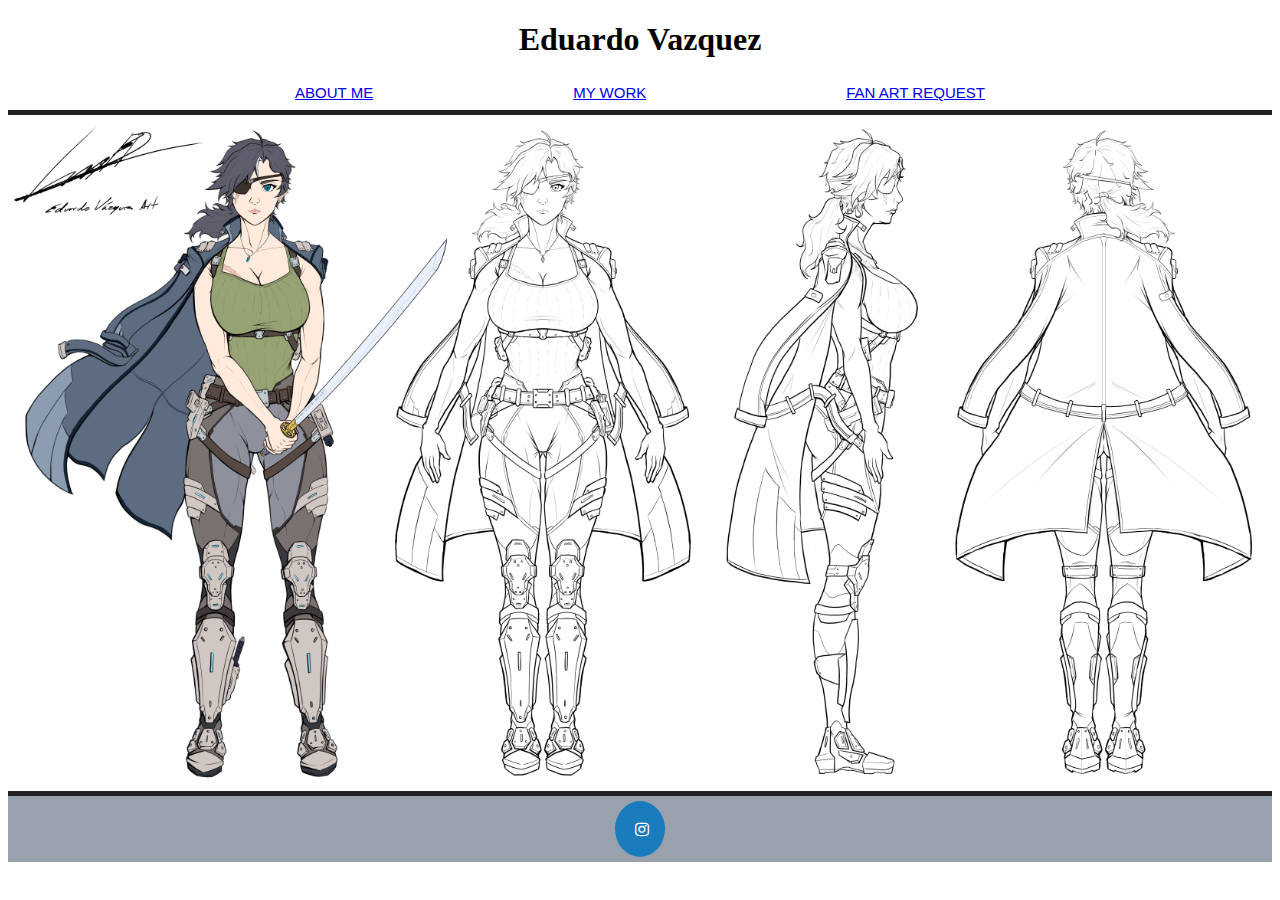
==== index.html @ 851e2a95 "Problemas con la pagina de inicio" ====
<!DOCTYPE html>
<html lang="en">
    <head>
        <meta chartset="UTF-8"/>
        <meta name="viewport" content="width=device-width, initial-scale=1"/>
        <title>Eduardo Vazquez</title>
        <link rel="stylesheet" href="style.css"/>
        <link rel="stylesheet" href="https://cdnjs.cloudflare.com/ajax/libs/font-awesome/4.7.0/css/font-awesome.min.css">
    </head>
    <body>
        <header id="head">
            <div>
                <h1>Eduardo Vazquez</h1>
            </div>
        </header>

        <main contenteditable="false">
            <div >
                <ul class="menu">
                    <li><a href="./About/Aboutme.html" title>About me</a></li>
                    <li><a href="./Works/Image1.html" title>My Work</a></li>
                    <li><a href="./FanArt/Fanart.html" title>Fan Art Request</a></li>
                    
                </ul>

            </div>



            <div class="slider">

                    <div class="slidefade" >
                        <img src="./PaginaWeb/Imagenes de portafolio/Portafolio1.png" alt="trabajo1" width="500px" height="300px">
                    </div>

                    <div class="slidefade">
                        <img src="./PaginaWeb/Imagenes de portafolio/Portafolio2.png" alt="trabajo2" width="500px" height="300px">
                    </div>

                    <div class="slidefade">
                        <img src="./PaginaWeb/Imagenes de portafolio/Portafolio3.png" alt="trabajo3" width="500px" height="300px">
                    </div>

                    <div class="slidefade">
                        <img src="./PaginaWeb/Imagenes de portafolio/Portafolio4.png" alt="trabajo4" width="500px" height="300px">
                    </div>

                    <div class="slidefade">
                        <img src="./PaginaWeb/Imagenes de portafolio/Portafolio5.png" alt="trabajo5" width="500px" height="300px">
                    </div>

                    <div class="slidefade">
                        <img src="./PaginaWeb/Imagenes de portafolio/Portafolio6.png" alt="trabajo6" width="500px" height="300px">
                    </div>
            </div>

        </main>

        <footer class="foot">
            <a href="https://www.instagram.com/lalovazc/" class="fa fa-instagram"></a>
        </footer>

        <script src="index.js"></script>
    </body>
</html>
---- style.css ----
*{box-sizing: border-box;}

#head{
    margin: 0%;
    padding: 0%;
    align-items: center;
    text-align: center;
}

.button{
    background-color: transparent;
    border-color: none;
}

.menu{
    margin-bottom: auto;
    list-style: none;
    height: 35px;
    display: flex;
    align-items: flex-end;
    justify-content: center;
    
}

ul {
    padding: 0 20px;
    margin: 0 0 20px 0;
    list-style: disc inside;
    display: inline-flex;
    border-bottom: 5px solid #222222;
    
}

li{
    font-family: 'Montserrat', sans-serif;
    font-weight: 300;
    font-size: 15px;
    color: #a76767;
    line-height: 35px;
    display: block;
    padding: 0 100px;
    text-transform: uppercase;
    border-bottom:none;
}


.foot{
    background-color: #99a1ad;
    text-align: center;
}

.foot img{
    max-width: 30px;
    max-height: 30px;
}

.bio{
    margin: auto;
    text-align: center;
    align-items: center;
    padding-top: 80px;
    padding-left: 100px;
    padding-right: 100px;
    padding-bottom: 70px;
    
}

img{
    vertical-align: center;
    width: 100%;
    height: 100%;
    min-width: auto;
    min-height: auto;
}

.image{
    justify-content: center;
    justify-items: center;
    display: block;
    min-width: auto;
    min-height: auto;
    border: 10px;
    margin: 50px;
    text-align: center;

    border-color: black;


    border-bottom: 20px solid #222222;
}

.bio img{
    width: 100%;
    height: 100%;
    max-width: 400px;
    max-height: 200px;
    min-width: auto;
    min-height: auto;
    border-radius: 50%;
}


main{
    border-bottom: 5px solid #222222;
}


.slider{
    position: relative;
    margin: auto;
}

.slidefade{
    display: none;
}



.fade {
    -webkit-animation-name: fade;
    -webkit-animation-duration: 2s;
    animation-name: fade;
    animation-duration: 2s;
}


.fa {
    padding: 20px;
    font-size: 30px;
    width: 50px;
    text-align: center;
    text-decoration: none;
    justify-content: center;
    margin: 5px 5px;
    border-radius: 50%;
  }
  
  .fa:hover {
      opacity: 0.7;
  }

  .fa-instagram {
    background: #1a7cbd;
    color: white;
  }
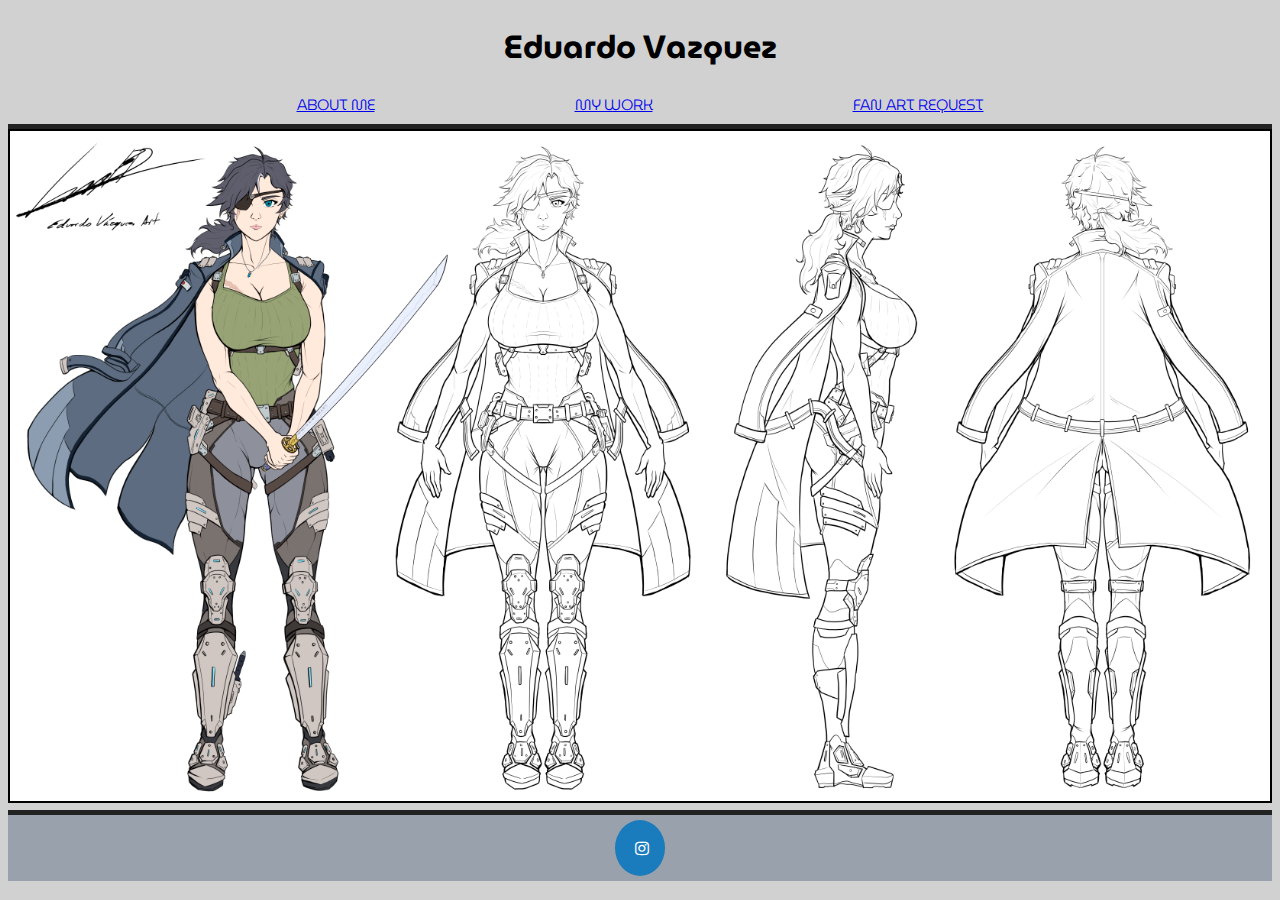
==== commit a177905f: "Merge pull request #1 from MrVlaba/MrVlaba-.version-2.0" ====
--- a/index.html
+++ b/index.html
@@ -6,6 +6,7 @@
         <title>Eduardo Vazquez</title>
         <link rel="stylesheet" href="style.css"/>
         <link rel="stylesheet" href="https://cdnjs.cloudflare.com/ajax/libs/font-awesome/4.7.0/css/font-awesome.min.css">
+        <link rel="stylesheet" href="https://fonts.googleapis.com/css2?family=MuseoModerno&display=swap" rel="stylesheet">
     </head>
     <body>
         <header id="head">
@@ -14,7 +15,7 @@
             </div>
         </header>
 
-        <main contenteditable="false">
+        <main class="sli" contenteditable="false">
             <div >
                 <ul class="menu">
                     <li><a href="./About/Aboutme.html" title>About me</a></li>
--- a/style.css
+++ b/style.css
@@ -1,15 +1,21 @@
 *{box-sizing: border-box;}
+
+body{
+    background-color:#d1d1d1;
+}
 
 #head{
     margin: 0%;
     padding: 0%;
     align-items: center;
     text-align: center;
+    font-family: 'MuseoModerno', cursive;
 }
 
 .button{
-    background-color: transparent;
+    background-color: red;
     border-color: none;
+    font-family: 'MuseoModerno', cursive;
 }
 
 .menu{
@@ -26,21 +32,19 @@
     padding: 0 20px;
     margin: 0 0 20px 0;
     list-style: disc inside;
-    display: inline-flex;
     border-bottom: 5px solid #222222;
     
 }
 
 li{
-    font-family: 'Montserrat', sans-serif;
+    font-family: 'MuseoModerno', cursive;
     font-weight: 300;
     font-size: 15px;
-    color: #a76767;
+    color: black;
     line-height: 35px;
     display: block;
-    padding: 0 100px;
+    padding: 1px 100px;
     text-transform: uppercase;
-    border-bottom:none;
 }
 
 
@@ -53,6 +57,7 @@
     max-width: 30px;
     max-height: 30px;
 }
+
 
 .bio{
     margin: auto;
@@ -62,21 +67,27 @@
     padding-left: 100px;
     padding-right: 100px;
     padding-bottom: 70px;
-    
+    font-family: 'MuseoModerno', cursive;
+    
+    
+}
+
+.fanarttitle{
+    font-family: 'MuseoModerno', cursive;
+    font-size: 20px;
+    font-weight: 300px;
 }
 
 img{
-    vertical-align: center;
     width: 100%;
     height: 100%;
     min-width: auto;
     min-height: auto;
+    border: 2px solid;
+    border-color: black;
 }
 
 .image{
-    justify-content: center;
-    justify-items: center;
-    display: block;
     min-width: auto;
     min-height: auto;
     border: 10px;
@@ -102,16 +113,18 @@
 
 main{
     border-bottom: 5px solid #222222;
+    font-family: 'MuseoModerno', cursive;
 }
 
 
 .slider{
-    position: relative;
-    margin: auto;
+    padding: 0%;
+    vertical-align: middle;
 }
 
 .slidefade{
     display: none;
+    vertical-align: middle;
 }
 
 
@@ -143,3 +156,80 @@
     background: #1a7cbd;
     color: white;
   }
+
+
+
+
+
+
+.task-empty{
+   text-align: center;
+}
+
+  .fanarttitle{
+      text-align: center;
+  }
+
+  .wrapper {
+    width: 100%;
+    max-width: 800px;
+    margin: auto;
+  }
+
+  button {
+    font-family: 'MuseoModerno', cursive;
+    font-size: 1em;
+    border: 2px solid;
+    background: white;
+    padding: 8px;
+    cursor: pointer;
+    min-width: 50px;
+    font-weight: bold;
+    transition: all 0.2s ease;
+  }
+  
+  button:hover {
+    background-color: var(--hl);
+  }
+
+
+  input {
+    font-size: 1em;
+    border: 2px solid;
+    border-color: black;
+    background: white;
+    padding: 0px;
+    font-family: 'MuseoModerno', cursive;
+  }
+
+  form {
+    margin-bottom: 8*5px;
+    display: flex;
+    flex-flow: row;
+    font-family: 'MuseoModerno', cursive;
+  }
+  
+  form input {
+    flex-grow: 1;
+    border-right: 0;
+  }
+  form button {
+    font-size: 1.5em;
+  }
+
+
+  ul li {
+  display: flex;
+  flex-flow: row;
+  align-items: stretch;
+  justify-content: space-between;
+  border-bottom: 0;
+  background-color: transparent;
+  transition: background 0.2s ease;
+  font-family: 'MuseoModerno', cursive;
+}
+
+.listfan{
+    align-content: block;
+    
+}
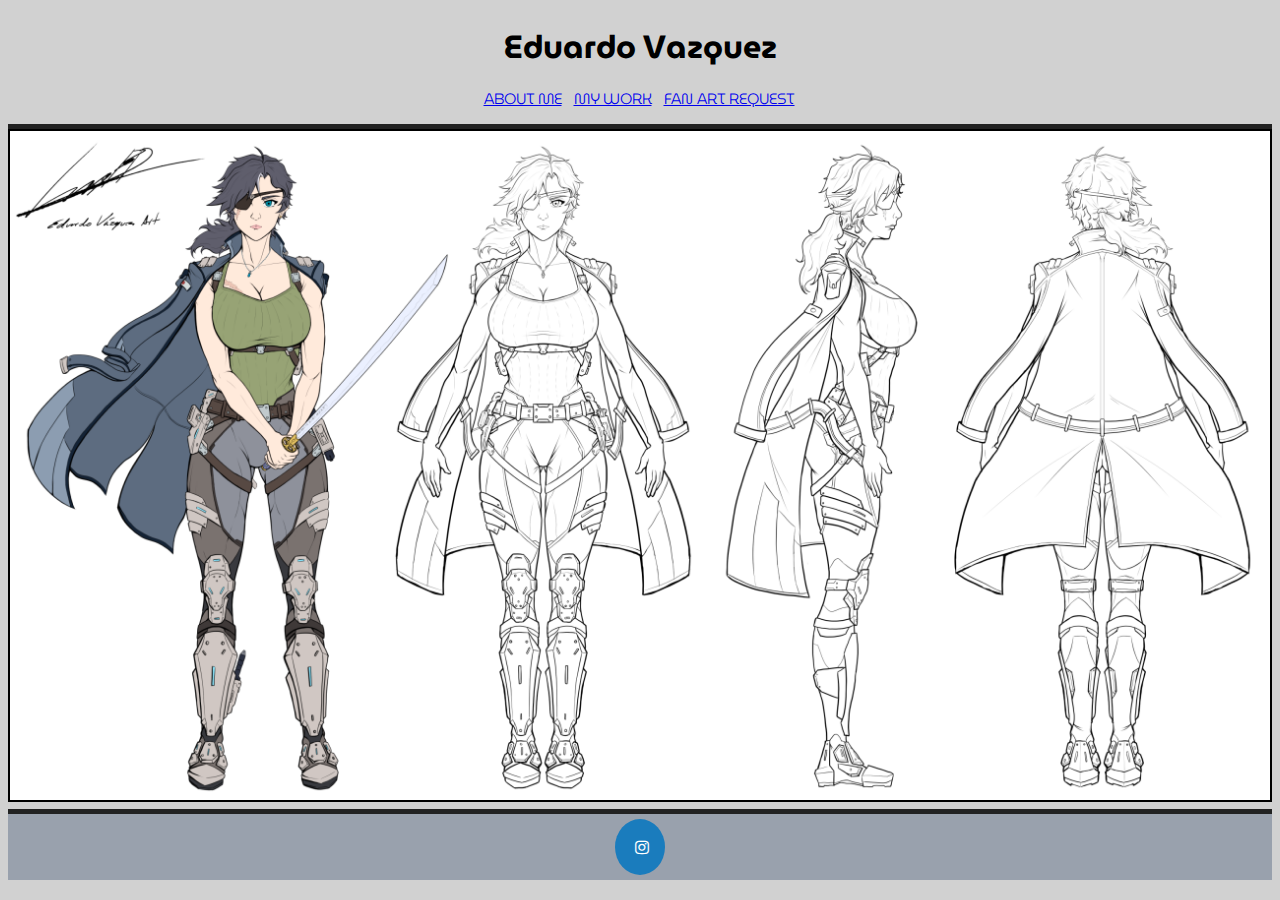
==== commit 1b9e5d04: "version3" ====
--- a/index.html
+++ b/index.html
@@ -31,11 +31,11 @@
             <div class="slider">
 
                     <div class="slidefade" >
-                        <img src="./PaginaWeb/Imagenes de portafolio/Portafolio1.png" alt="trabajo1" width="500px" height="300px">
+                        <img src="./PaginaWeb/Imagenes de portafolio/Portafolio1-rework.png" alt="trabajo1" width="500px" height="300px">
                     </div>
 
                     <div class="slidefade">
-                        <img src="./PaginaWeb/Imagenes de portafolio/Portafolio2.png" alt="trabajo2" width="500px" height="300px">
+                        <img src="./PaginaWeb/Imagenes de portafolio/Portafolio2-rework.png" alt="trabajo2" width="500px" height="300px">
                     </div>
 
                     <div class="slidefade">
@@ -43,15 +43,15 @@
                     </div>
 
                     <div class="slidefade">
-                        <img src="./PaginaWeb/Imagenes de portafolio/Portafolio4.png" alt="trabajo4" width="500px" height="300px">
+                        <img src="./PaginaWeb/Imagenes de portafolio/Portafolio4-rework.png" alt="trabajo4" width="500px" height="300px">
                     </div>
 
                     <div class="slidefade">
-                        <img src="./PaginaWeb/Imagenes de portafolio/Portafolio5.png" alt="trabajo5" width="500px" height="300px">
+                        <img src="./PaginaWeb/Imagenes de portafolio/Portafolio5-rework.png" alt="trabajo5" width="500px" height="300px">
                     </div>
 
                     <div class="slidefade">
-                        <img src="./PaginaWeb/Imagenes de portafolio/Portafolio6.png" alt="trabajo6" width="500px" height="300px">
+                        <img src="./PaginaWeb/Imagenes de portafolio/Portafolio6-rework.png" alt="trabajo6" width="500px" height="300px">
                     </div>
             </div>
 
--- a/style.css
+++ b/style.css
@@ -42,8 +42,8 @@
     font-size: 15px;
     color: black;
     line-height: 35px;
-    display: block;
-    padding: 1px 100px;
+    margin: 7px;
+    margin-left: 5px;
     text-transform: uppercase;
 }
 
@@ -86,7 +86,10 @@
     border: 2px solid;
     border-color: black;
 }
-
+h1{
+    vertical-align: middle;
+    justify-content: center;
+}
 .image{
     min-width: auto;
     min-height: auto;
